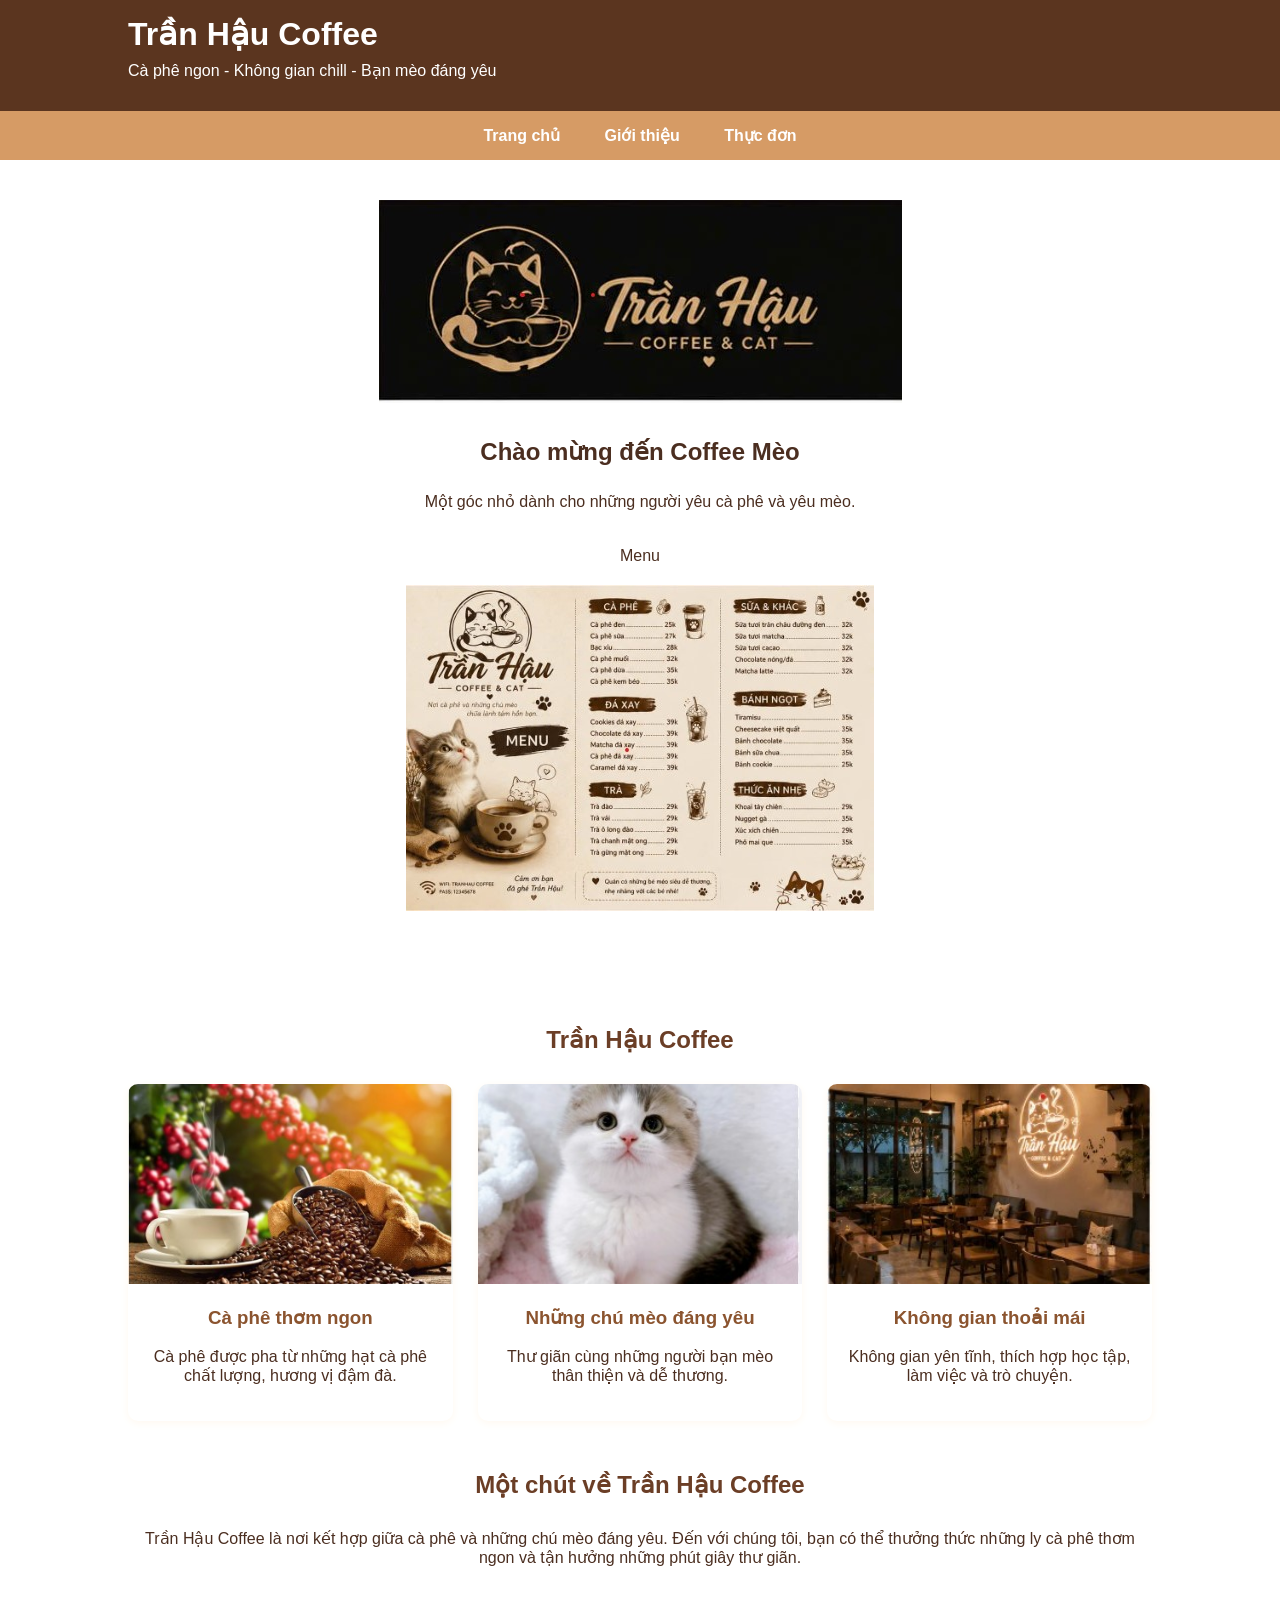
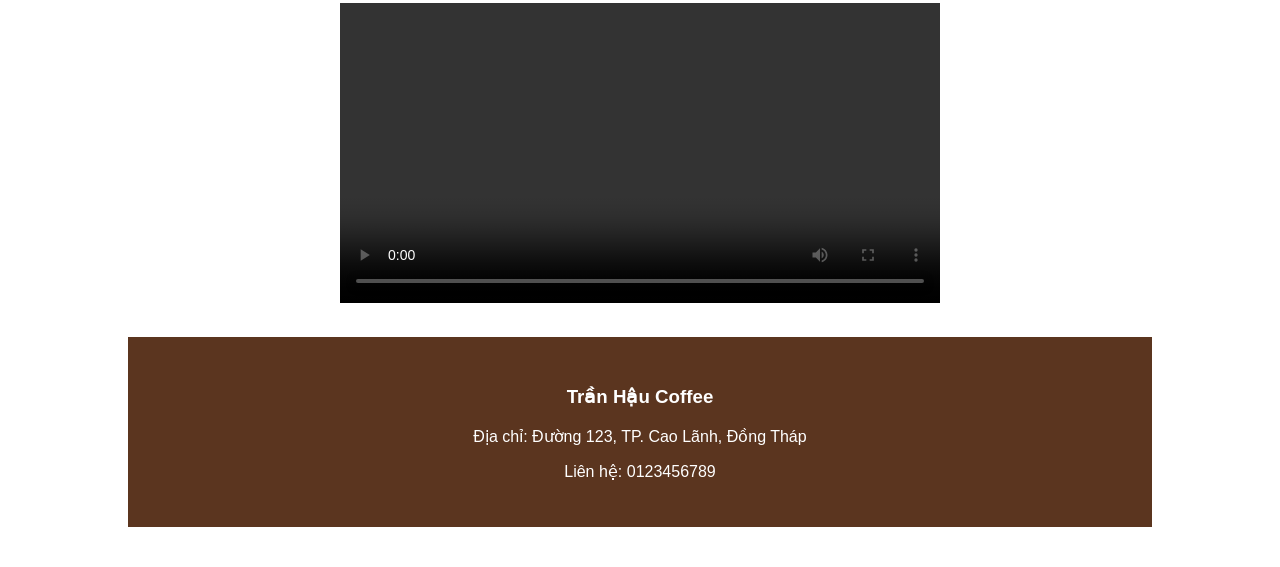
==== index.html @ e527106c "Rename bktra.html to index.html" ====
<!DOCTYPE html>
<html lang="vi">
<head>
    <meta charset="UTF-8">
    <meta name="viewport" content="width=device-width, initial-scale=1.0">
    <title>Trần Hậu Coffee</title>
    <link rel="stylesheet" href="./ktra.css">
</head>

<body>

<header>
    <div>
        <h1>Trần Hậu Coffee</h1>
        <p>Cà phê ngon - Không gian chill - Bạn mèo đáng yêu</p>
    </div>
</header>
<nav>
    <a href="webcon.html">Trang chủ</a>
    <a href="gioithieu.html">Giới thiệu</a>
    <a href="menu.html">Thực đơn</a>
</nav>

<section class="banner">
    <img src="./image/logocon.jpg">
        <h2>Chào mừng đến Coffee Mèo</h2>
        <p>Một góc nhỏ dành cho những người yêu cà phê và yêu mèo.</p>
        <p>Menu</p>
        <img src="./image/menu.jpg">
</section>

<main>
    <h2>Trần Hậu Coffee</h2>

    <div class="cards">

        <div class="card">
            <img src="./image/hatcafe.jpg">
            <h3>Cà phê thơm ngon</h3>
            <p>Cà phê được pha từ những hạt cà phê chất lượng, hương vị đậm đà.</p>
        </div>

        <div class="card">
            <img src="./image/meo.jpg">
            <h3>Những chú mèo đáng yêu</h3>
            <p>Thư giãn cùng những người bạn mèo thân thiện và dễ thương.</p>
        </div>

        <div class="card">
            <img src="./image/khonggian.jpg">
            <h3>Không gian thoải mái</h3>
            <p>Không gian yên tĩnh, thích hợp học tập, làm việc và trò chuyện.</p>
        </div>

    </div>

    <section class="gioithieu-ngan">
        <h2> Một chút về Trần Hậu Coffee</h2>
        <p>
           Trần Hậu Coffee là nơi kết hợp giữa cà phê và những chú mèo đáng yêu.
            Đến với chúng tôi, bạn có thể thưởng thức những ly cà phê thơm ngon
            và tận hưởng những phút giây thư giãn.
        </p>
<video width="600" controls>
            <source src="./mp4/moe.mp4">
        </video>
<footer>
    <h3> Trần Hậu Coffee </h3>
    <p> Địa chỉ: Đường 123, TP. Cao Lãnh, Đồng Tháp</p>
    <p> Liên hệ: 0123456789</p>
</footer>

</body>
</html>
---- ktra.css ----
* {
    box-sizing: border-box;
}

body {
    margin: 0;
    font-family: Arial, sans-serif;
    background: white;
    color: #4b2e20;
}
.banner {
    display: flex;
    flex-direction: column; 
    align-items: center;    
    justify-content: center;
    text-align: center;     
    padding: 40px 20px;    
}

.banner img {
    max-width: 100%;        
    height: auto;
    margin-bottom: 15px;    
}

.banner h2 {
    margin-bottom: 10px;  
}

.banner p {
    margin-bottom: 20px;    
}

header {
    background: #5b351f;
    color: white;
    display: flex;
    align-items: center;
    padding: 15px 10%;
}

.logo {
    width: 90px;
    height: 90px;
    object-fit: cover;
    border-radius: 50%;
    margin-right: 20px;
}

header h1 {
    margin: 0;
    font-size: 32px;
}

header p {
    margin-top: 8px;
}


nav {
    background: #d69b65;
    text-align: center;
    padding: 15px;
}

nav a {
    color: white;
    text-decoration: none;
    font-weight: bold;
    margin: 0 20px;
}

nav a:hover {
    color: #5b351f;
}

main {
    width: 80%;
    margin: auto;
    padding: 40px 0;
}

main h2 {
    text-align: center;
    color: #6b3e26;
    margin-bottom: 30px;
}

.cards {
    display: flex;
    gap: 25px;
    justify-content: center;
}

.card {
    width: 32%;
    background: white;
    text-align: center;
    padding-bottom: 20px;
    border-radius: 10px;
    box-shadow: 0 2px 8px #fff8ef;
    overflow: hidden;
}

.card img {
    width: 100%;
    height: 200px;
    object-fit: cover;
}

.card h3 {
    color: #8b542f;
}

.card p {
    padding: 0 15px;
}

.gioithieu-ngan {
    text-align: center;
    margin-top: 50px;
}

.gioithieu-ngan video {
    max-width: 100%;
    margin-top: 20px;
}

/* TRANG CON */
.page {
    min-height: 500px;
}

.anh-gioithieu {
    width: 500px;
    max-width: 100%;
    display: block;
    margin: auto;
    border-radius: 10px;
}
.menu {
    display: grid;
    grid-template-columns: repeat(3, 1fr);
    gap: 25px;
}

.mon {
    background: white;
    text-align: center;
    border-radius: 10px;
    padding-bottom: 15px;
}

.mon img {
    width: 100%;
    height: 180px;
    object-fit: cover;
    border-radius: 10px 10px 0 0;
}

.mon h3 {
    color: #7a4528;
}

.mon p {
    color: #d2691e;
    font-weight: bold;
}
.contact {
    max-width: 700px;
    margin: auto;
    background: white;
    padding: 30px;
    border-radius: 10px;
    box-shadow: 0 2px 8px  #fff8ef;
}

form label {
    display: block;
    margin-top: 15px;
    font-weight: bold;
}

input,
textarea {
    width: 100%;
    padding: 10px;
    margin-top: 5px;
    border: 1px solid #fff8ef;
    border-radius: 5px;
}

button {
    margin-top: 20px;
    background: #6b3e26;
    color: white;border: none;
    padding: 12px 30px;
    border-radius: 5px;
    cursor: pointer;
}

button:hover {
    background: #d69b65;
}
footer {
    background: #5b351f;
    color: white;
    text-align: center;
    padding: 30px;
    margin-top: 30px;
}
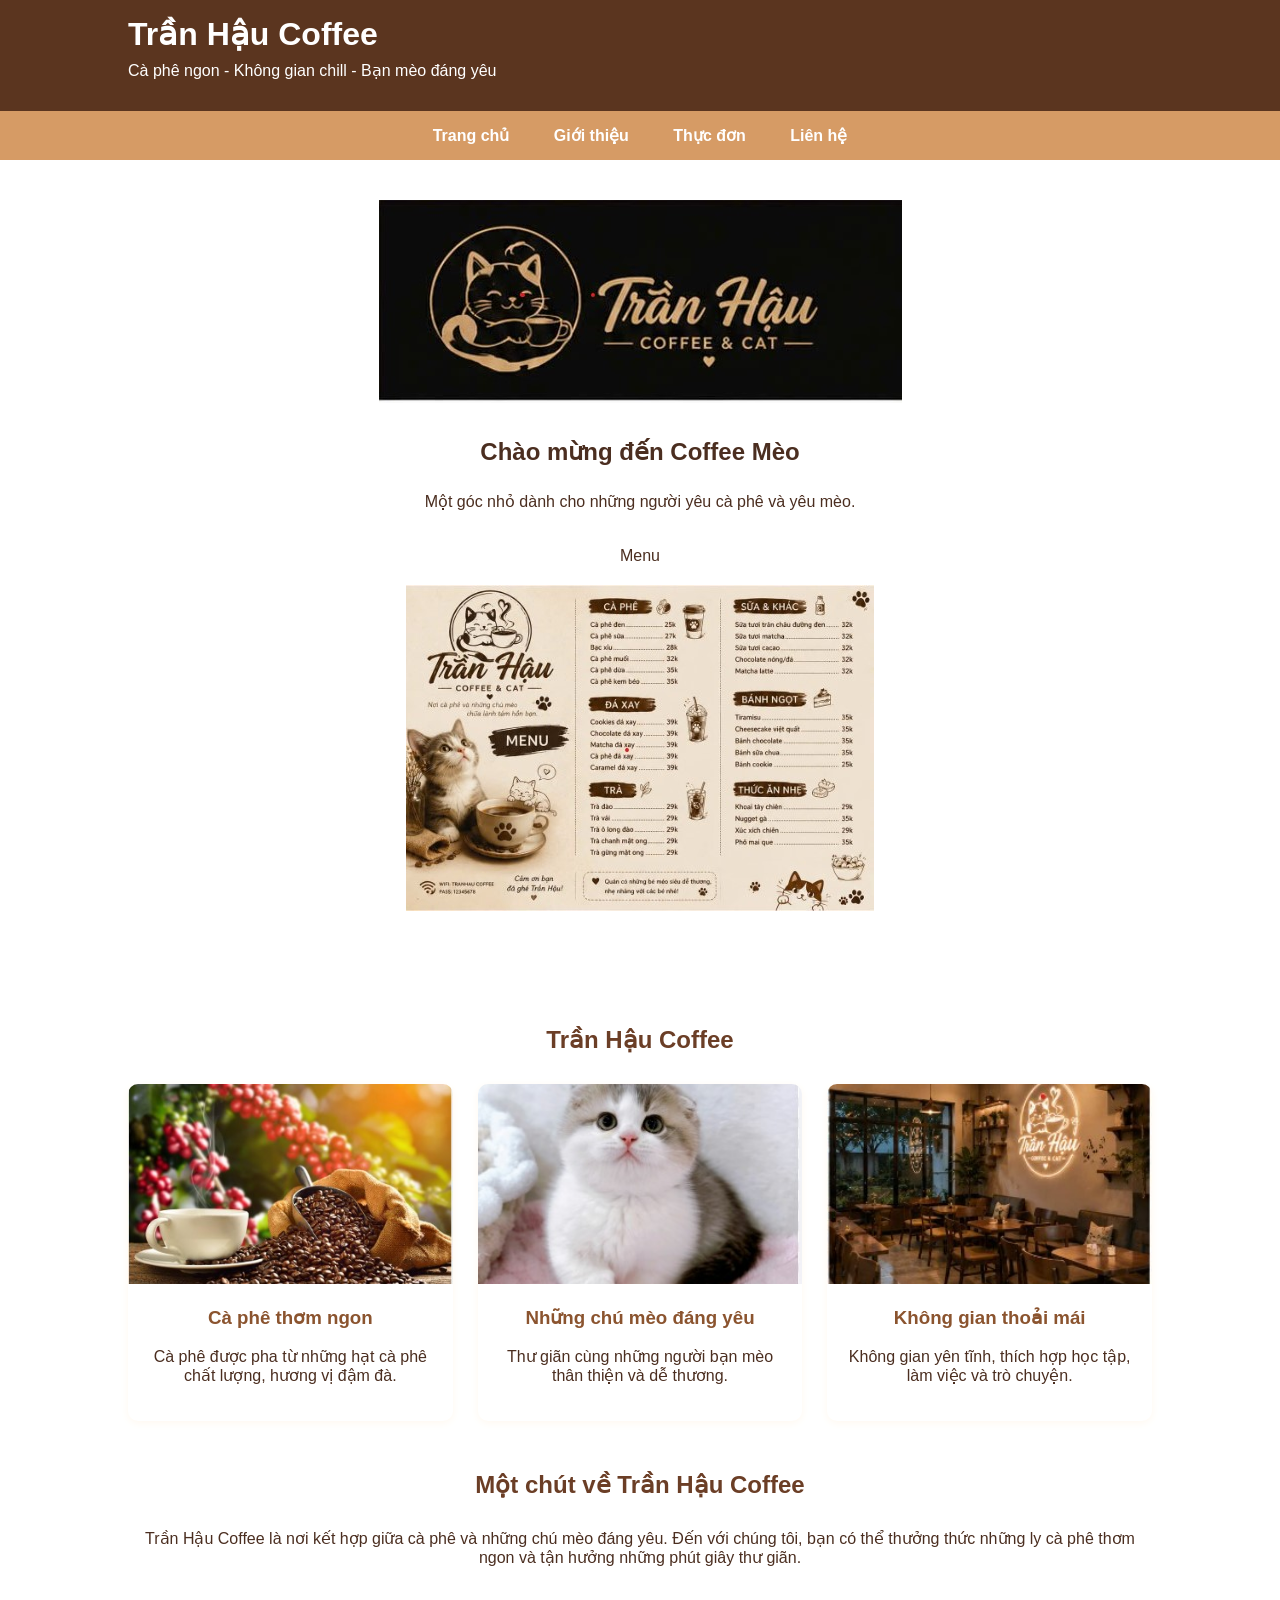
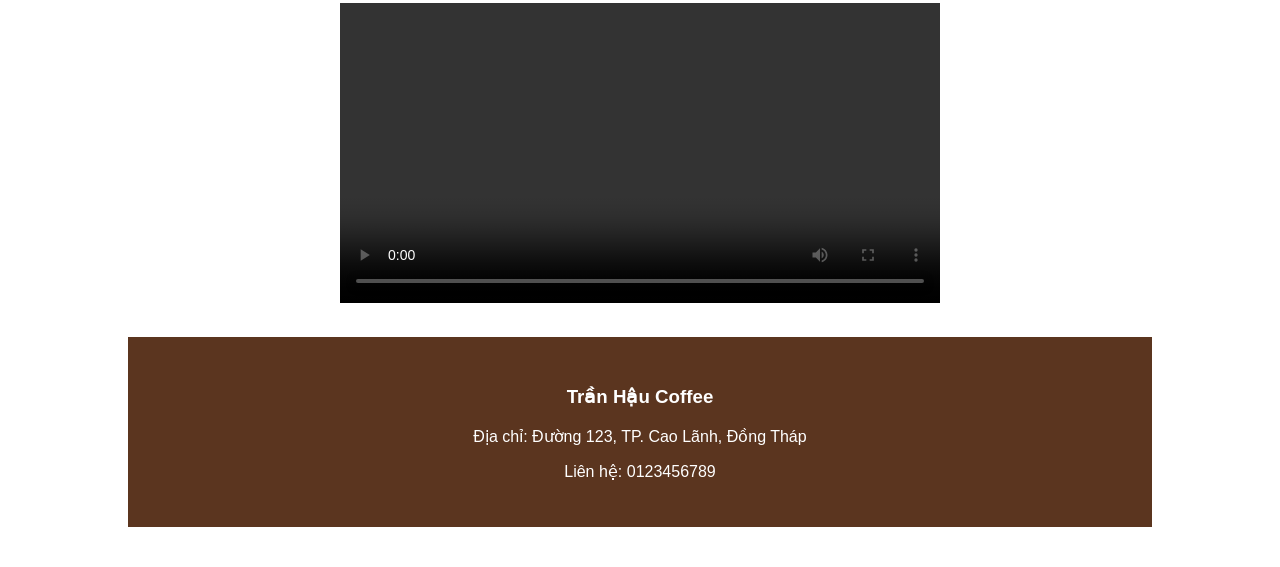
==== commit 2ea23b30: "Update index.html" ====
--- a/index.html
+++ b/index.html
@@ -19,8 +19,8 @@
     <a href="webcon.html">Trang chủ</a>
     <a href="gioithieu.html">Giới thiệu</a>
     <a href="menu.html">Thực đơn</a>
+    <a href="lienhe.html">Liên hệ</a>
 </nav>
-
 <section class="banner">
     <img src="./image/logocon.jpg">
         <h2>Chào mừng đến Coffee Mèo</h2>
